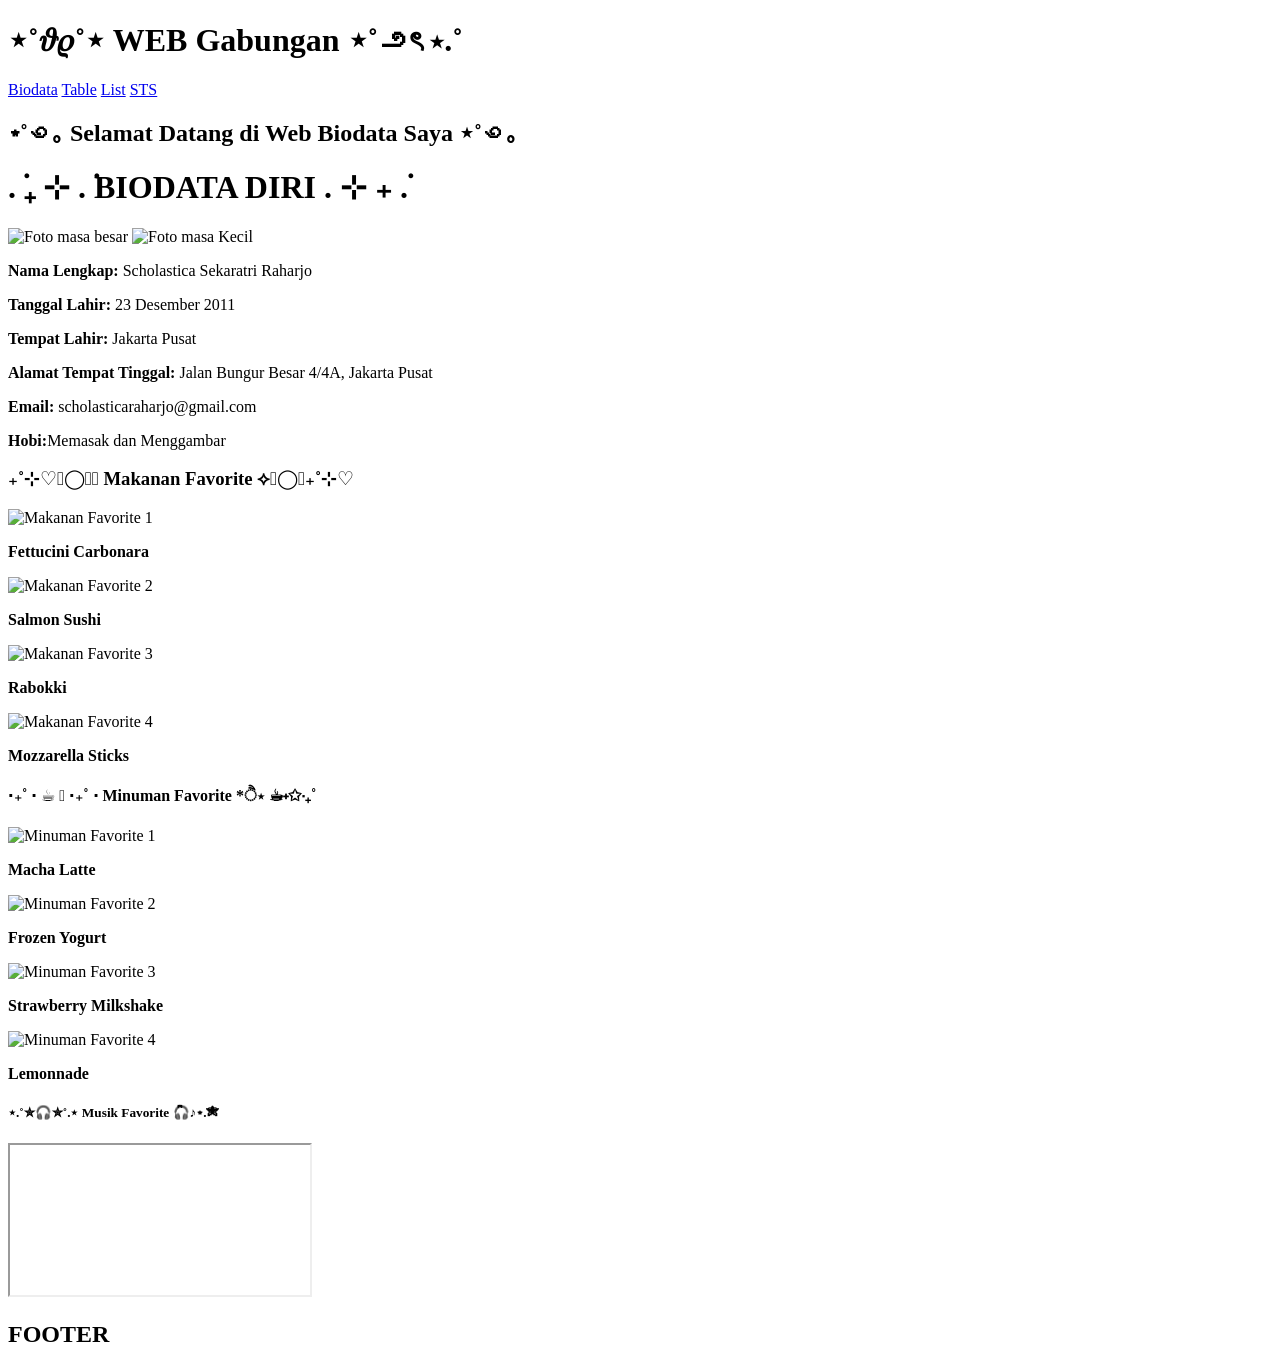
==== index.html @ e88687f6 "Add files via upload" ====
<!DOCTYPE html>
<html>
    <head>
        <title>Layout Website</title>
        <link rel="stylesheet" href="index.css">
    </head>
    <body>
        <!-- Membuat Header -->
         <div class="header">
            <h1>⋆˚𝜗𝜚˚⋆ WEB Gabungan ⋆˚౨ৎ ⋆.˚</h1>
         </div>
        <!-- Membuat Navigator menu -->
         <div class="topnav">
            <a href="index.html">Biodata</a>
            <a href="table merge.html">Table</a>
            <a href="list.html">List</a>
            <a href="../STS_Ola_91_31/STS_Ola_91_31.html">STS</a>
         </div>
        <!-- Membuat Content -->
        <h2><span>⋆˚꩜｡ Selamat Datang di Web Biodata Saya ⋆˚꩜｡</span></h2>
        <h1><span>. ݁₊ ⊹ . ݁BIODATA DIRI . ⊹ ₊ ݁.</span></h1>

        <div class="biodata">
            <div class="content">
                <div class="foto">
                    <img src="../Foto masa .jpg" alt="Foto masa besar" class="top">
                    <img src="../Foto masa kecil.jpeg" alt="Foto masa Kecil" class="bottom">
                </div>

                <div class="isi">
                    <p><b>Nama Lengkap:</b> Scholastica Sekaratri Raharjo</p> 
                    <p><b>Tanggal Lahir:</b> 23 Desember 2011</p>
                    <p><b>Tempat Lahir:</b> Jakarta Pusat</p>
                    <P><b>Alamat Tempat Tinggal:</b> Jalan Bungur Besar 4/4A, Jakarta Pusat</P>
                    <p><b>Email:</b> scholasticaraharjo@gmail.com</p>
                    <p><b>Hobi:</b>Memasak dan Menggambar</p>

                    </div>
                </div>
            </div>

                <h3><span>₊˚⊹♡𓌉◯𓇋⟡ <span class="favorite-text"><span class="letter">M</span><span class="letter">a</span><span class="letter">k</span><span class="letter">a</span><span class="letter">n</span><span class="letter">a</span><span class="letter">n</span><span class="letter">&nbsp;</span><span class="letter">F</span><span class="letter">a</span><span class="letter">v</span><span class="letter">o</span><span class="letter">r</span><span class="letter">i</span><span class="letter">t</span><span class="letter">e</span></span> ⟡𓌉◯𓇋₊˚⊹♡</span></h3>
            <div class=" Makanan">
                <div class="Pasta">
                    <img src="../Pasta.png" alt="Makanan Favorite 1" width="200" height="200">
                    <p><b>Fettucini Carbonara</b></p>
                </div>
                <div class="Salmon">
                    <img src="../Salmon.png" alt="Makanan Favorite 2" width="200" height="200">
                    <p><b>Salmon Sushi</b></p>
                </div>
                <div class="Rabokki">
                    <img src="../Rabokki.png" alt="Makanan Favorite 3" width="200" height="200">
                    <p> <b>Rabokki</b></p>
                </div>
                <div class="Mozzarella">
                    <img src="../Mozza.png" alt="Makanan Favorite 4" width="200" height="200">
                    <p> <b>Mozzarella Sticks</b> </p>
                </div>
            </div>

            <h4><span>‧₊˚ ⋅ ☕︎ 𓎩 ‧₊˚ ⋅ <span class="favorite-text"><span class="letter">M</span><span class="letter">i</span><span class="letter">n</span><span class="letter">u</span><span class="letter">m</span><span class="letter">a</span><span class="letter">n</span><span class="letter">&nbsp;</span><span class="letter">F</span><span class="letter">a</span><span class="letter">v</span><span class="letter">o</span><span class="letter">r</span><span class="letter">i</span><span class="letter">t</span><span class="letter">e</span></span> *ੈ⋆ ☕︎˖✩‧₊˚</span></h4>
            <div class=" Minuman">
                <div class="Macha">
                    <img src="../Macha.png" alt="Minuman Favorite 1" width="200" height="250">
                    <p> <b>Macha Latte </b></p>
                </div>
                <div class="Yogurt">
                    <img src="../frozen.png" alt="Minuman Favorite 2" width="200" height="250">
                    <p><b> Frozen Yogurt</b> </p>
                </div>
                <div class="Starwberry">
                    <img src="../berry.png" alt="Minuman Favorite 3" width="200" height="250">
                    <p> <b>Strawberry Milkshake </b></p>
                </div>
                <div class="Lemon">
                    <img src="../Lemon.png" alt="Minuman Favorite 4" width="200" height="250">
                    <p> <b>Lemonnade </b></p>
                </div>
            </div>
 
            <h5><span class="favorite-symbol">⋆.˚✮🎧✮˚.⋆  </span><span class="favorite-text"><span class="letter">M</span><span class="letter">u</span><span class="letter">s</span><span class="letter">i</span><span class="letter">k</span><span class="letter">&nbsp;</span><span class="letter">F</span><span class="letter">a</span><span class="letter">v</span><span class="letter">o</span><span class="letter">r</span><span class="letter">i</span><span class="letter">t</span><span class="letter">e</span></span><span class="favorite-symbol"> 🎧ྀི♪⋆.✮</span></h5>

            <div class="spotify-player">
                <iframe src="https://open.spotify.com/embed/playlist/2v03VICqHFvq2boO6eoweW?utm_source=generator&amp;theme=0" title="Playlist Spotify Musik Favorite" allow="autoplay; clipboard-write; encrypted-media; fullscreen; picture-in-picture" loading="lazy"></iframe>
            </div>





        </div>

        <!-- Membuat Footer -->
        <div class="footer">
            <h2>FOOTER</h2>
        </div>
    </body>
</html>
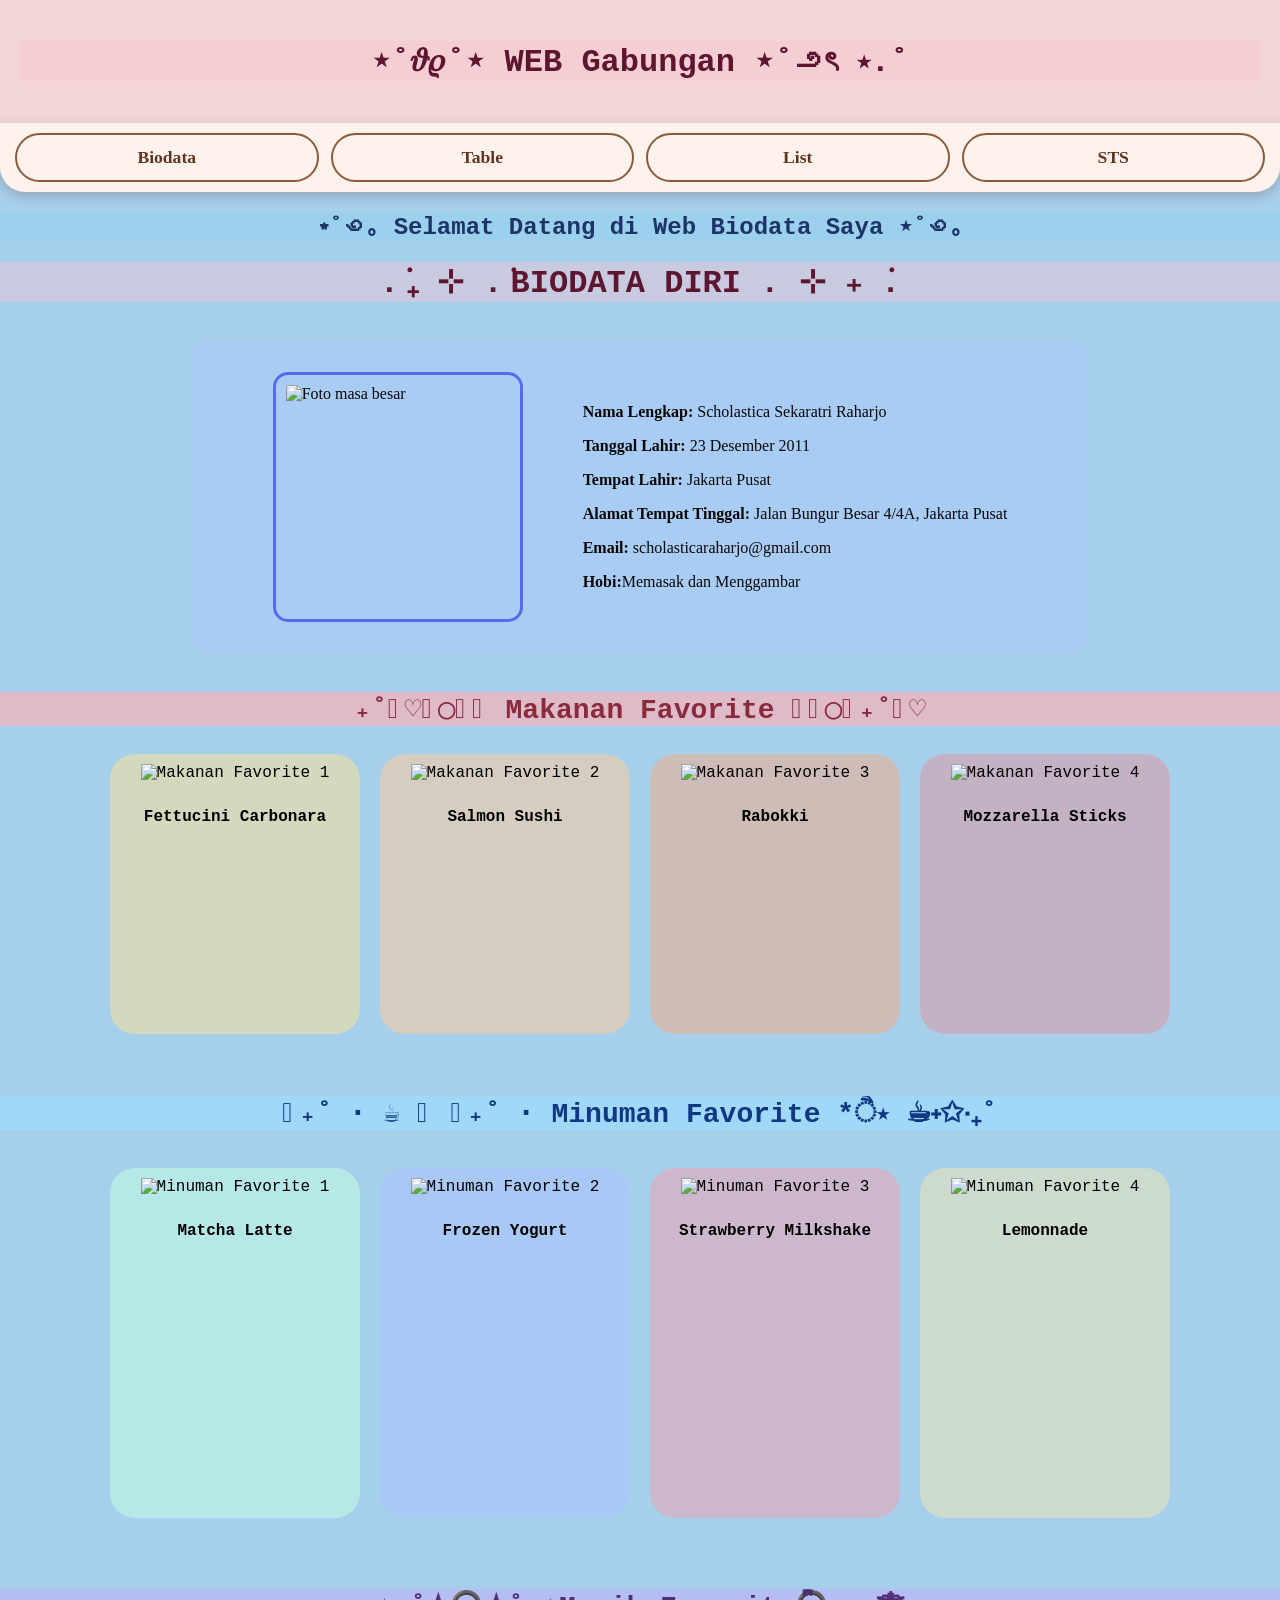
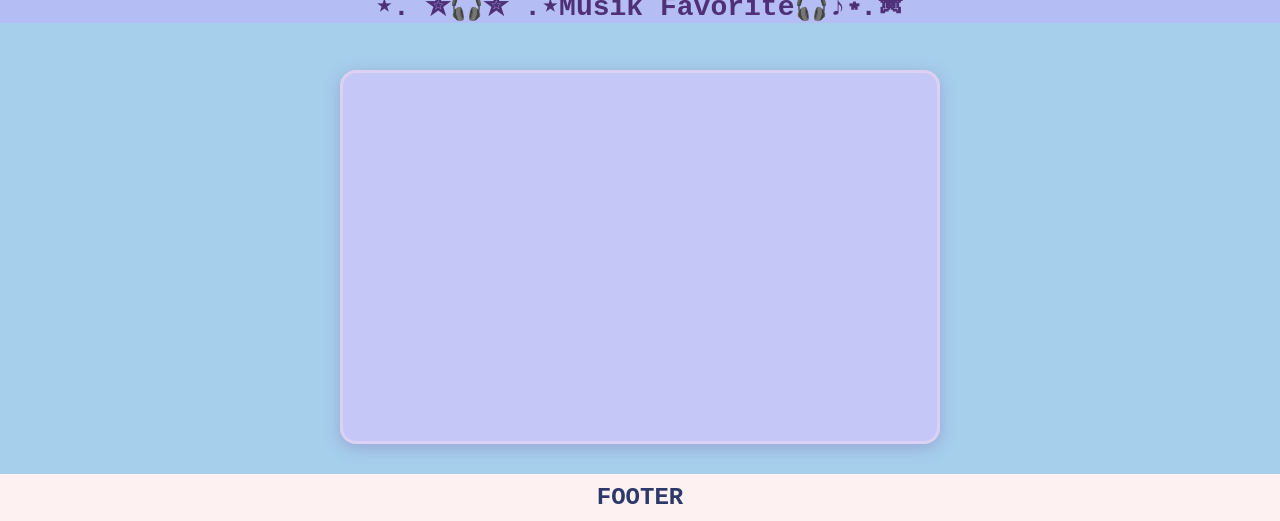
==== commit ffb83a53: "Add files via upload" ====
--- a/index.html
+++ b/index.html
@@ -63,7 +63,7 @@
             <div class=" Minuman">
                 <div class="Macha">
                     <img src="../Macha.png" alt="Minuman Favorite 1" width="200" height="250">
-                    <p> <b>Macha Latte </b></p>
+                    <p> <b>Matcha Latte </b></p>
                 </div>
                 <div class="Yogurt">
                     <img src="../frozen.png" alt="Minuman Favorite 2" width="200" height="250">
--- a/index.css
+++ b/index.css
@@ -0,0 +1,645 @@
+*{
+    box-sizing: border-box;
+}
+body{
+    margin: 0;
+}
+/* membuat style pada header */
+.header {
+    background-color: #f3d5d5;
+    padding: 20px;
+    text-align: center;
+}
+/* membuat style pada navigator/topnav */
+.topnav {
+    position: sticky;
+    top: 0;
+    z-index: 50;
+    display: flex;
+    justify-content: center;
+    align-items: center;
+    flex-wrap: wrap;
+    gap: 12px;
+    padding: 10px 15px;
+    background-color: #fdf2ec;
+    border-radius: 0 0 25px 25px;
+    box-shadow: 0 4px 12px rgba(91, 48, 29, 0.25);
+}
+/* membuat style pada link di navigator/topnav */
+.topnav a {
+    flex: 1 1 140px;
+    display: block;
+    min-width: 0;
+    border: 2px solid #8d5a3c;
+    color: #61351f;
+    text-align: center;
+    padding: 12px 22px;
+    border-radius: 25px;
+    text-decoration: none;
+    font-family: "Comic Sans MS", "Trebuchet MS", cursive;
+    font-size: 1.1rem;
+    font-weight: 700;
+    transition: transform 0.3s ease, background-color 0.3s ease, box-shadow 0.3s ease;
+}
+.topnav a:hover {
+    background-color: #fbbfbf;
+    color: #61351f;
+    transform: translateY(-4px) scale(1.05);
+    box-shadow: 0 0 8px white, 0 0 18px rgba(255, 255, 255, 0.9);
+}
+.column{
+    float: left;
+    padding: 10px;
+}
+/* membuat style pada column kanan-kiri */
+.column.side {
+    width: 25%;
+}
+/* membuat style pada column tengah */
+.column.middle {
+    width: 50%;
+}
+.row::after {
+    content: "";
+    display: table;
+    clear: both;
+}
+.footer {
+    background-color: #fdf1f1;
+    padding: 10px;
+    text-align: center;
+}
+.footer h2 {
+    margin: 0;
+    background-color: transparent;
+    animation: none;
+}
+
+/* membuat style pada biodata */
+body{
+    margin: 0;
+    position: relative;
+    background-color: #a6cfec;
+}
+
+body::before{
+    content: "";
+    position: fixed;
+    inset: 0;
+    z-index: -1;
+    background-image: url("../image.png");
+    background-size: 100% 100%;
+    background-position: center;
+    background-repeat: no-repeat;
+
+}
+
+body > *{
+    animation: pageOpen 1s ease-out both;
+}
+
+h2{
+    color: rgba(7, 24, 82, 0.849);
+    background-color: rgba(146, 210, 237, 0.539);
+    text-align: center;
+    font-family: 'Courier New', Courier, monospace;
+    overflow: hidden;
+}
+
+h1{
+    color: rgba(91, 17, 44, 0.982);
+    background-color: rgba(248, 196, 207, 0.425);
+    text-align: center;
+    font-family: 'Courier New', Courier, monospace;
+    overflow: hidden;
+}
+
+h1 span,
+h2 span{
+    display: inline-block;
+    animation: titleMove 5s ease-in-out infinite;
+}
+
+div.biodata{
+    margin: 30pt auto;
+    width: 70%;
+    position: relative;
+    overflow: hidden;
+    background-color: rgba(174, 201, 255, 0.468);
+    color: rgb(8, 8, 8);
+    padding: 30px;
+    border-radius: 12px;
+    display: flex;
+    justify-content: center;
+    align-items: center;
+}
+
+div.biodata::before{
+    content: "";
+    position: absolute;
+    top: 0;
+    left: -35%;
+    width: 28%;
+    height: 100%;
+    pointer-events: none;
+    background: rgba(254, 252, 252, 0.425);
+    transform: skewX(-20deg);
+    animation: biodataLightMove 3s ease-in-out infinite;
+}
+
+div.content {
+    display: flex;
+    align-items: center;
+    justify-content: center;
+    gap: 60px;
+}
+div.foto{
+    position: relative;
+    width: 250px;
+    height:250px;
+    overflow: hidden;
+    border-radius: 15px;
+    cursor: pointer;
+    display: flex;
+    align-items: center;
+    justify-content: center;
+    border: 3px solid rgba(14, 32, 232, 0.55);
+}
+div.foto img{
+    position: absolute;
+    width: 100%;
+    height: 100%;
+    object-fit: cover;
+    object-position: center;
+    transition: transfrom 0.5s ease, opacity 0.5s ease;
+}
+.foto img.top {
+    opacity: 1;
+    z-index: 2;
+}
+.foto:hover img.top{
+    opacity: 0;
+    transform: scale(1.1);
+}
+
+.foto img.bottom{
+    opacity: 0;
+    z-index: 1;
+}
+.foto:hover img.bottom{
+    opacity: 1;
+    transform: scale(1.1);
+}
+
+h3{
+    color: rgba(123, 17, 35, 0.849);
+    background-color: rgba(253, 176, 182, 0.648); 
+    text-align: center;
+    font-family: 'Courier New', Courier, monospace;
+    font-size: 28px;
+    overflow: hidden;
+}
+
+h3 > span,
+h4 > span{
+    display: inline-block;
+}
+
+.favorite-text .letter{
+    display: inline-block;
+    animation: titleBlink 1.8s ease-in-out infinite;
+}
+
+.favorite-symbol{
+    display: inline-block;
+    animation: none;
+}
+
+.favorite-text .letter:nth-child(2){
+    animation-delay: 0.1s;
+}
+
+.favorite-text .letter:nth-child(3){
+    animation-delay: 0.2s;
+}
+
+.favorite-text .letter:nth-child(4){
+    animation-delay: 0.3s;
+}
+
+.favorite-text .letter:nth-child(5){
+    animation-delay: 0.4s;
+}
+
+.favorite-text .letter:nth-child(6){
+    animation-delay: 0.5s;
+}
+
+.favorite-text .letter:nth-child(7){
+    animation-delay: 0.6s;
+}
+
+.favorite-text .letter:nth-child(8){
+    animation-delay: 0.7s;
+}
+
+.favorite-text .letter:nth-child(9){
+    animation-delay: 0.8s;
+}
+
+.favorite-text .letter:nth-child(10){
+    animation-delay: 0.9s;
+}
+
+.favorite-text .letter:nth-child(11){
+    animation-delay: 1s;
+}
+
+.favorite-text .letter:nth-child(12){
+    animation-delay: 1.1s;
+}
+
+.favorite-text .letter:nth-child(13){
+    animation-delay: 1.2s;
+}
+
+.favorite-text .letter:nth-child(14){
+    animation-delay: 1.3s;
+}
+
+.favorite-text .letter:nth-child(15){
+    animation-delay: 1.4s;
+}
+
+.favorite-text .letter:nth-child(16){
+    animation-delay: 1.5s;
+}
+div.Makanan { 
+    display: flex;
+    justify-content: center;
+    gap: 20px;
+    text-align: center;
+}
+
+img{
+    padding: 10px;
+}
+
+div.Pasta{
+width: 250px;
+height: 280px;
+border-radius: 25px;
+box-shadow: 0 4px 8 px 0 black;
+margin-bottom: 25px;
+background-color: rgba(252, 227, 145, 0.516);
+font-family: 'Courier New', Courier, monospace;
+}
+
+div.Pasta:hover{
+    overflow: hidden;
+    transition: 0.3s ease;
+    transform: scale(1.1);
+}
+
+div.Salmon{
+width: 250px;
+height: 280px;
+border-radius: 25px;
+box-shadow: 0 4px 8 px 0 black;
+margin-bottom: 25px;
+background-color: rgba(255, 205, 151, 0.53);
+font-family: 'Courier New', Courier, monospace;
+}
+
+div.Salmon:hover{
+    overflow: hidden;
+    transition: 0.3s ease;
+    transform: scale(1.1);
+}
+
+div.Rabokki{
+width: 250px; 
+height: 280px;
+border-radius: 25px;
+box-shadow: 0 4px 8 px 0 black;
+margin-bottom: 25px;
+background-color: rgba(253, 168, 119, 0.463);
+font-family: 'Courier New', Courier, monospace;
+}
+
+div.Rabokki:hover{
+    overflow: hidden;
+    transition: 0.3s ease;
+    transform: scale(1.1);
+}
+
+div.Mozzarella{
+width: 250px;
+height: 280px;
+border-radius: 25px;
+box-shadow: 0 4px 8 px 0 black;
+margin-bottom: 25px;
+background-color: rgba(245, 135, 135, 0.39);
+font-family: 'Courier New', Courier, monospace;
+}
+
+div.Mozzarella:hover{
+    overflow: hidden;
+    transition: 0.3s ease;
+    transform: scale(1.1);
+}
+
+div.Makanan > div{
+    animation: foodFloat 3s ease-in-out infinite;
+}
+
+div.Makanan > div:nth-child(2){
+    animation-delay: 0.35s;
+}
+
+div.Makanan > div:nth-child(3){
+    animation-delay: 0.7s;
+}
+
+div.Makanan > div:nth-child(4){
+    animation-delay: 1.05s;
+}
+
+div.Makanan > div:hover{
+    animation: foodFloatLarge 3s ease-in-out infinite;
+}
+
+h4{
+    color: rgba(15, 55, 130, 0.998);
+    background-color: rgba(154, 221, 255, 0.616);
+    text-align: center;
+    font-family: 'Courier New', Courier, monospace;
+    font-size: 28px;
+    overflow: hidden;
+
+}
+
+div.Minuman { 
+    display: flex;
+    justify-content: center;
+    gap: 20px;
+    text-align: center;
+    perspective: 1000px;
+}
+
+img{
+    padding: 10px;
+}
+
+div.Macha{
+width: 250px;
+height: 350px;
+border-radius: 25px;
+box-shadow: 0 4px 8 px 0 black;
+margin-bottom: 25px;
+background-color: rgba(195, 255, 225, 0.516);
+font-family: 'Courier New', Courier, monospace;
+}
+
+div.Macha:hover{
+    overflow: hidden;
+    transition: 0.3s ease;
+    transform: scale(1.1);
+}
+
+div.Yogurt{
+width: 250px;
+height: 350px;
+border-radius: 25px;
+box-shadow: 0 4px 8 px 0 black;
+margin-bottom: 25px;
+background-color: rgba(170, 196, 255, 0.47);
+font-family: 'Courier New', Courier, monospace;
+}
+
+div.Yogurt:hover{
+    overflow: hidden;
+    transition: 0.3s ease;
+    transform: scale(1.1);
+}
+
+div.Starwberry{
+width: 250px;
+height: 350px;
+border-radius: 25px;
+box-shadow: 0 4px 8 px 0 black;
+margin-bottom: 25px;
+background-color: rgba(255, 154, 167, 0.438);
+font-family: 'Courier New', Courier, monospace;
+}
+
+div.Starwberry:hover{
+    overflow: hidden;
+    transition: 0.3s ease;
+    transform: scale(1.1);
+}
+
+div.Lemon{
+width: 250px;
+height: 350px;
+border-radius: 25px;
+box-shadow: 0 4px 8 px 0 black;
+margin-bottom: 25px;
+background-color: rgba(255, 233, 169, 0.445);
+font-family: 'Courier New', Courier, monospace;
+}
+
+div.Lemon:hover{
+    overflow: hidden;
+    transition: 0.3s ease;
+    transform: scale(1.1);
+}
+
+div.Minuman > div{
+    cursor: pointer;
+    transform-style: preserve-3d;
+    backface-visibility: visible;
+    transition: none;
+    animation: drinkFloat 3s ease-in-out infinite;
+}
+
+div.Minuman > div:nth-child(2){
+    animation-delay: 0.35s;
+}
+
+div.Minuman > div:nth-child(3){
+    animation-delay: 0.7s;
+}
+
+div.Minuman > div:nth-child(4){
+    animation-delay: 1.05s;
+}
+
+div.Minuman > div:hover{
+    animation: drinkCardFlip 2.5s linear infinite;
+}
+
+h5{
+    color: rgba(76, 44, 116, 0.982);
+    background-color: rgba(203, 169, 255, 0.422);
+    text-align: center;
+    font-family: 'Courier New', Courier, monospace;
+    font-size: 28px;
+    overflow: hidden;
+}
+
+h5 > span{
+    display: inline-block;
+}
+
+
+@keyframes titleMove{
+    0%, 100%{
+        transform: translateX(-12px);
+    }
+    50%{
+        transform: translateX(12px);
+    }
+}
+@keyframes drinkFloat{
+    0%, 100%{
+        transform: translateY(0);
+    }
+    50%{
+        transform: translateY(-10px);
+    }
+}
+
+@keyframes foodFloat{
+    0%, 100%{
+        transform: translateY(0);
+    }
+    50%{
+        transform: translateY(-10px);
+    }
+}
+
+@keyframes foodFloatLarge{
+    0%, 100%{
+        transform: translateY(0) scale(1.1);
+    }
+    50%{
+        transform: translateY(-10px) scale(1.1);
+    }
+}
+
+@keyframes drinkCardFlip{
+    from{
+        transform: rotateY(0deg);
+    }
+    to{
+        transform: rotateY(360deg);
+    }
+}
+
+@keyframes biodataLightMove{
+    0%, 15%{
+        left: -35%;
+    }
+    85%, 100%{
+        left: 110%;
+    }
+}
+
+@keyframes titleBlink{
+    0%, 100%{
+        opacity: 1;
+        text-shadow: 0 0 0 transparent;
+    }
+    50%{
+        opacity: 0.35;
+        text-shadow: 0 0 12px currentColor;
+    }
+}
+
+.spotify-player{
+    width: min(100%, 600px);
+    margin: 0 auto 30px;
+    padding: 8px;
+    border: 3px solid rgba(224, 208, 243, 0.85);
+    border-radius: 16px;
+    background-color: rgba(224, 195, 255, 0.541);
+    overflow: hidden;
+    box-shadow: 0 4px 16px rgba(126, 88, 166, 0.35);
+    animation: spotifyFloat 4s ease-in-out infinite;
+}
+
+.spotify-player iframe{
+    display: block;
+    width: 100%;
+    height: 352px;
+    border: 0;
+}
+
+@keyframes spotifyFloat{
+    0%, 100%{
+        transform: translateY(0);
+    }
+    50%{
+        transform: translateY(-6px);
+    }
+}
+
+@keyframes pageOpen{
+    from{
+        opacity: 0;
+        transform: translateY(18px);
+    }
+    to{
+        opacity: 1;
+        transform: translateY(0);
+    }
+}
+
+/* list style */
+ol{
+    border: 1px solid black;
+    background-color: #f8b1b158;
+    margin: 10px;
+    list-style-position: inside;
+    padding: 15px 30px;
+
+}
+
+ol li {
+    border: 1px solid black;
+    padding: 5px;
+    background-color: #f3cccc77;
+    text-align: justify;
+    margin: 5px 0;
+}
+
+ul{
+    border: 1px solid black;
+    background-color: #f8b1b158;
+    margin: 10px;
+    list-style-position: inside;
+    padding: 15px 30px;
+}
+
+ul li{
+    border: 1px solid black;
+    padding: 5px;
+    background-color: #f3cccc77;
+    text-align: justify;
+    margin: 5px 0;
+}
+
+.list-page ol li,
+.list-page ul li {
+    font-family: "Segoe Print", "Comic Sans MS", cursive;
+    transition: background-color 0.2s ease, color 0.2s ease;
+}
+
+.list-page ol li:hover,
+.list-page ul li:hover {
+    background-color: #f58b9bd1;
+    color: #5b1730;
+}
+
+li.a{background-color: #f3cccc77;}
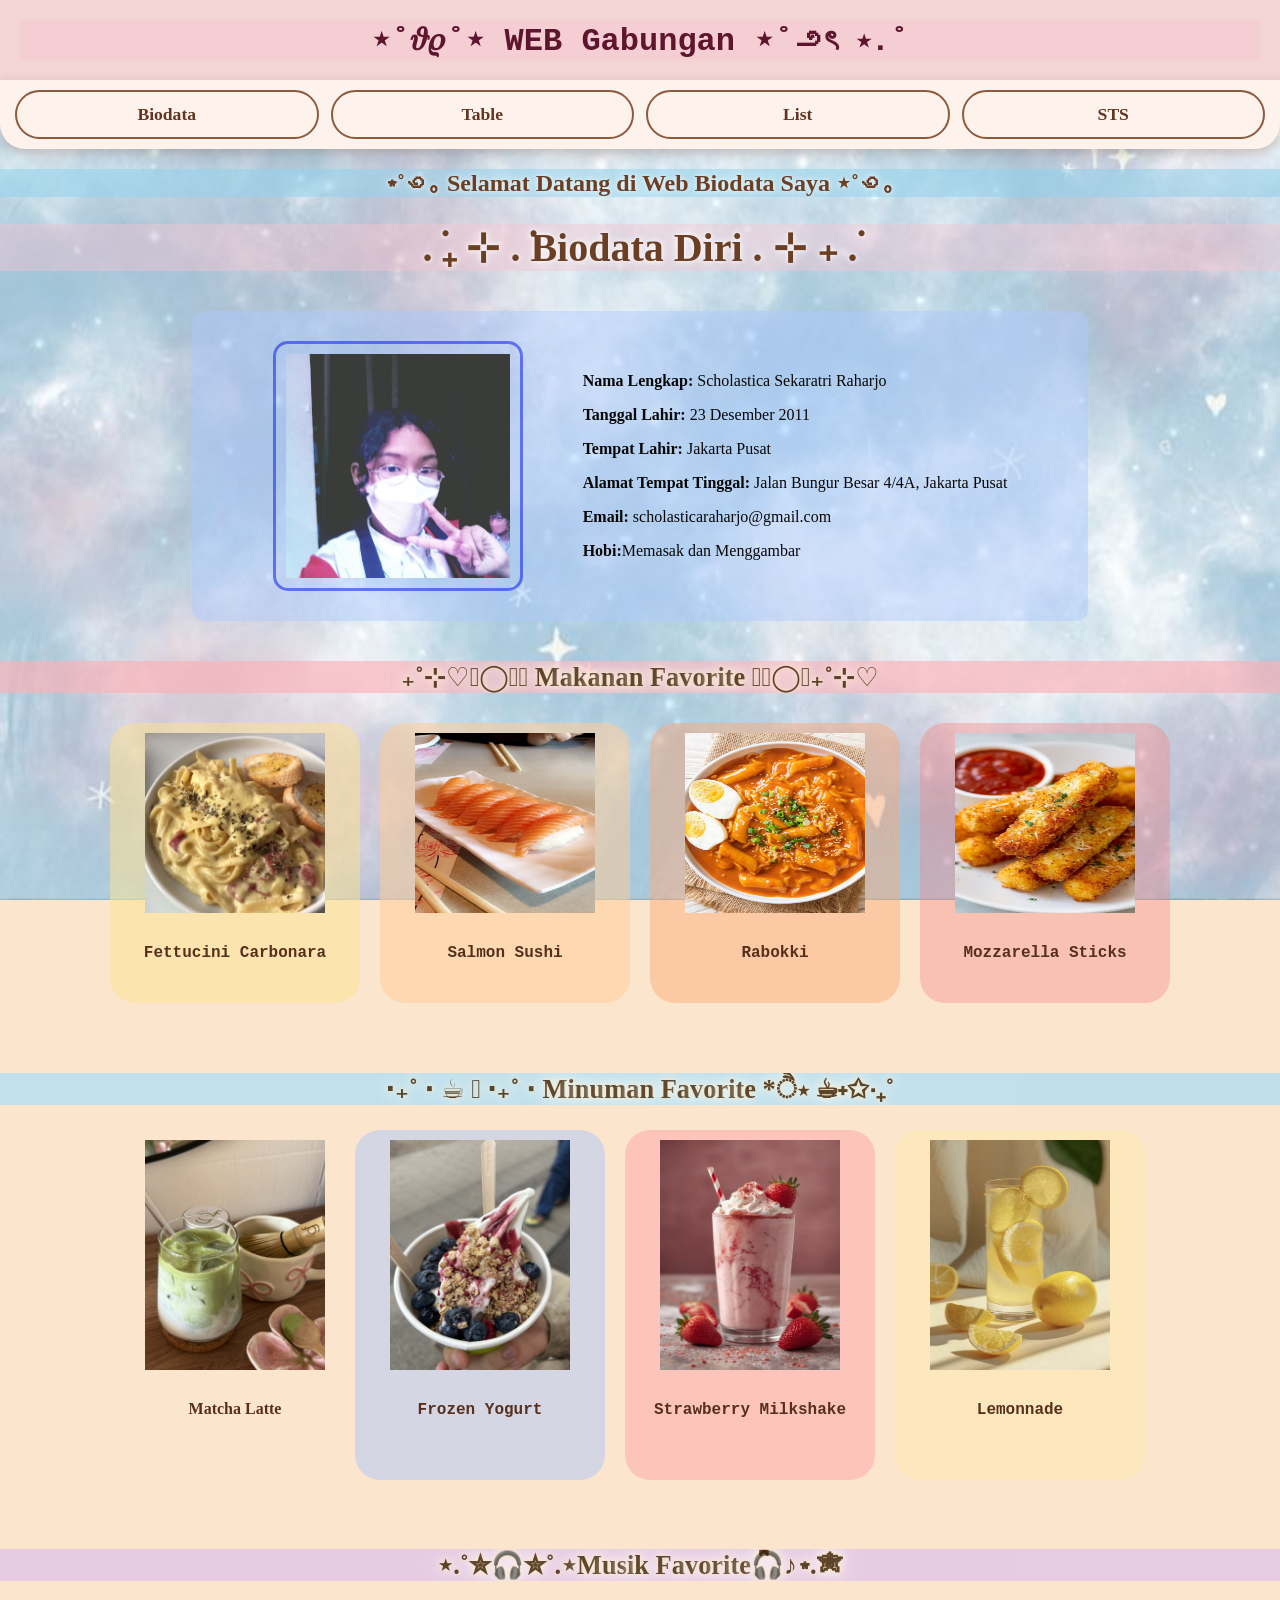
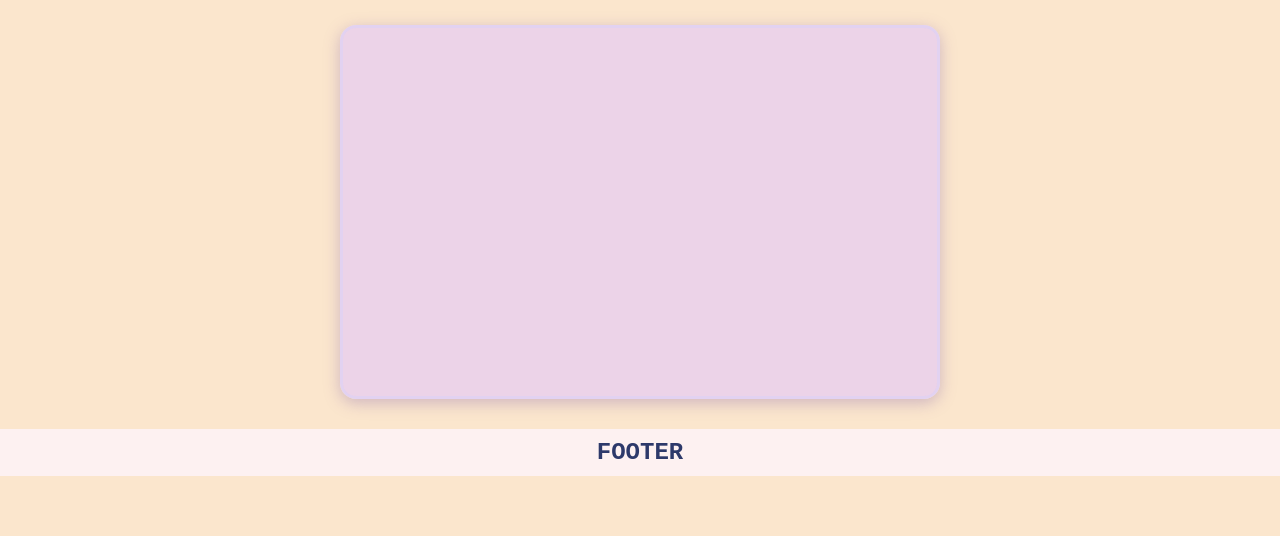
==== commit 510541ac: "Add files via upload" ====
--- a/index.html
+++ b/index.html
@@ -14,17 +14,17 @@
             <a href="index.html">Biodata</a>
             <a href="table merge.html">Table</a>
             <a href="list.html">List</a>
-            <a href="../STS_Ola_91_31/STS_Ola_91_31.html">STS</a>
+            <a href="STS_Ola_91_31/STS_Ola_91_31.html">STS</a>
          </div>
         <!-- Membuat Content -->
         <h2><span>⋆˚꩜｡ Selamat Datang di Web Biodata Saya ⋆˚꩜｡</span></h2>
-        <h1><span>. ݁₊ ⊹ . ݁BIODATA DIRI . ⊹ ₊ ݁.</span></h1>
+        <h1><span>. ݁₊ ⊹ . ݁Biodata Diri . ⊹ ₊ ݁.</span></h1>
 
         <div class="biodata">
             <div class="content">
                 <div class="foto">
-                    <img src="../Foto masa .jpg" alt="Foto masa besar" class="top">
-                    <img src="../Foto masa kecil.jpeg" alt="Foto masa Kecil" class="bottom">
+                    <img src="Foto masa .jpg" alt="Foto masa besar" class="top">
+                    <img src="Foto masa kecil.jpeg" alt="Foto masa Kecil" class="bottom">
                 </div>
 
                 <div class="isi">
@@ -42,19 +42,19 @@
                 <h3><span>₊˚⊹♡𓌉◯𓇋⟡ <span class="favorite-text"><span class="letter">M</span><span class="letter">a</span><span class="letter">k</span><span class="letter">a</span><span class="letter">n</span><span class="letter">a</span><span class="letter">n</span><span class="letter">&nbsp;</span><span class="letter">F</span><span class="letter">a</span><span class="letter">v</span><span class="letter">o</span><span class="letter">r</span><span class="letter">i</span><span class="letter">t</span><span class="letter">e</span></span> ⟡𓌉◯𓇋₊˚⊹♡</span></h3>
             <div class=" Makanan">
                 <div class="Pasta">
-                    <img src="../Pasta.png" alt="Makanan Favorite 1" width="200" height="200">
+                    <img src="Pasta.png" alt="Makanan Favorite 1" width="200" height="200">
                     <p><b>Fettucini Carbonara</b></p>
                 </div>
                 <div class="Salmon">
-                    <img src="../Salmon.png" alt="Makanan Favorite 2" width="200" height="200">
+                    <img src=" Salmon.png" alt="Makanan Favorite 2" width="200" height="200">
                     <p><b>Salmon Sushi</b></p>
                 </div>
                 <div class="Rabokki">
-                    <img src="../Rabokki.png" alt="Makanan Favorite 3" width="200" height="200">
+                    <img src="Rabokki.png" alt="Makanan Favorite 3" width="200" height="200">
                     <p> <b>Rabokki</b></p>
                 </div>
                 <div class="Mozzarella">
-                    <img src="../Mozza.png" alt="Makanan Favorite 4" width="200" height="200">
+                    <img src="Mozza.png" alt="Makanan Favorite 4" width="200" height="200">
                     <p> <b>Mozzarella Sticks</b> </p>
                 </div>
             </div>
@@ -62,19 +62,19 @@
             <h4><span>‧₊˚ ⋅ ☕︎ 𓎩 ‧₊˚ ⋅ <span class="favorite-text"><span class="letter">M</span><span class="letter">i</span><span class="letter">n</span><span class="letter">u</span><span class="letter">m</span><span class="letter">a</span><span class="letter">n</span><span class="letter">&nbsp;</span><span class="letter">F</span><span class="letter">a</span><span class="letter">v</span><span class="letter">o</span><span class="letter">r</span><span class="letter">i</span><span class="letter">t</span><span class="letter">e</span></span> *ੈ⋆ ☕︎˖✩‧₊˚</span></h4>
             <div class=" Minuman">
                 <div class="Macha">
-                    <img src="../Macha.png" alt="Minuman Favorite 1" width="200" height="250">
+                    <img src="Macha.png" alt="Minuman Favorite 1" width="200" height="250">
                     <p> <b>Matcha Latte </b></p>
                 </div>
                 <div class="Yogurt">
-                    <img src="../frozen.png" alt="Minuman Favorite 2" width="200" height="250">
+                    <img src="frozen.png" alt="Minuman Favorite 2" width="200" height="250">
                     <p><b> Frozen Yogurt</b> </p>
                 </div>
                 <div class="Starwberry">
-                    <img src="../berry.png" alt="Minuman Favorite 3" width="200" height="250">
+                    <img src="berry.png" alt="Minuman Favorite 3" width="200" height="250">
                     <p> <b>Strawberry Milkshake </b></p>
                 </div>
                 <div class="Lemon">
-                    <img src="../Lemon.png" alt="Minuman Favorite 4" width="200" height="250">
+                    <img src="Lemon.png" alt="Minuman Favorite 4" width="200" height="250">
                     <p> <b>Lemonnade </b></p>
                 </div>
             </div>
--- a/index.css
+++ b/index.css
@@ -87,7 +87,7 @@
     position: fixed;
     inset: 0;
     z-index: -1;
-    background-image: url("../image.png");
+    background-image: url(image.png);
     background-size: 100% 100%;
     background-position: center;
     background-repeat: no-repeat;
@@ -391,7 +391,7 @@
     padding: 10px;
 }
 
-div.Macha{
+div.Matcha{
 width: 250px;
 height: 350px;
 border-radius: 25px;
@@ -401,7 +401,7 @@
 font-family: 'Courier New', Courier, monospace;
 }
 
-div.Macha:hover{
+div.Matcha:hover{
     overflow: hidden;
     transition: 0.3s ease;
     transform: scale(1.1);
@@ -642,4 +642,1969 @@
     color: #5b1730;
 }
 
-li.a{background-color: #f3cccc77;}+li.a{background-color: #f3cccc77;}
+
+/* STS */
+* {
+    box-sizing: border-box;
+}
+
+html {
+    scroll-behavior: smooth;
+}
+
+body {
+    margin: 0;
+    padding: 0 0 60px;
+
+    min-height: 100vh;
+
+    background-color: #fbe0c0ca;
+
+    background-image:
+        linear-gradient(
+            rgba(253, 185, 90, 0.295),
+            rgba(240, 224, 185, 0.128)
+        ),
+        url("raja.png");
+
+    background-size: cover;
+    background-position: center;
+    background-attachment: fixed;
+    background-repeat: no-repeat;
+
+    color: #57301d;
+
+    overflow-x: hidden;
+
+    font-family:
+        "Comic Sans MS",
+        "Trebuchet MS",
+        cursive;
+}
+
+.header {
+    background-color: #f3d5d5;
+    padding: 20px;
+    text-align: center;
+}
+
+.header h1 {
+    margin: 0;
+    color: rgba(91, 17, 44, 0.982);
+    font-family: "Courier New", Courier, monospace;
+    font-size: 2em;
+    text-shadow: none;
+}
+
+.topnav {
+    position: sticky;
+    top: 0;
+    z-index: 50;
+    display: flex;
+    justify-content: center;
+    align-items: center;
+    flex-wrap: wrap;
+    gap: 12px;
+    padding: 10px 15px;
+    background-color: #fdf2ec;
+    border-radius: 0 0 25px 25px;
+    box-shadow: 0 4px 12px rgba(91, 48, 29, 0.25);
+}
+
+.topnav a {
+    flex: 1 1 140px;
+    display: block;
+    min-width: 0;
+    padding: 12px 22px;
+    border: 2px solid #8d5a3c;
+    border-radius: 25px;
+    color: #61351f;
+    text-align: center;
+    text-decoration: none;
+    font-family: "Comic Sans MS", "Trebuchet MS", cursive;
+    font-size: 1.1rem;
+    font-weight: 700;
+    transition: transform 0.3s ease, background-color 0.3s ease, box-shadow 0.3s ease;
+}
+
+.topnav a:hover {
+    background-color: #fbbfbf;
+    color: #61351f;
+    transform: translateY(-4px) scale(1.05);
+    box-shadow: 0 0 8px white, 0 0 18px rgba(255, 255, 255, 0.9);
+}
+
+h1 {
+    font-family: "Brush Script MT", "Segoe Script", cursive;
+    font-size: 6rem;
+    text-align: center;
+
+    color: #6b3f24;
+
+    text-shadow:
+        0 0 5px white,
+        0 0 12px rgba(255,255,255,0.8);
+
+    transition: color 0.4s ease, text-shadow 0.4s ease;
+}
+
+h1:hover {
+    color: #efc994;
+
+    text-shadow:
+        0 0 5px white,
+        0 0 12px white,
+        0 0 25px rgba(107,63,36,0.8);
+}
+
+h1 > span {
+    display: inline-block;
+}
+
+.typing-letter {
+    display: inline-block;
+    animation: letterAppear 0.2s ease both;
+}
+
+.page h3 b {
+    display: inline-block;
+}
+
+@keyframes letterAppear {
+    from {
+        opacity: 0;
+        transform: translateY(5px);
+    }
+
+    to {
+        opacity: 1;
+        transform: translateY(0);
+    }
+}
+
+h2 {
+    position: relative;
+
+    display: block;
+    width: 100%;
+    text-align: center;
+
+    font-family: "Segoe Script", "Brush Script MT", cursive;
+    color: #6b3f24;
+
+    text-shadow:
+        0 0 5px rgba(255,255,255,0.8),
+        0 0 12px rgba(255,255,255,0.5);
+
+    animation: authorFloat 3s ease-in-out infinite;
+
+    transition:
+        color 0.4s ease,
+        text-shadow 0.4s ease,
+        transform 0.4s ease;
+}
+
+@keyframes authorFloat {
+    0% {
+        transform: translateY(0);
+    }
+
+    50% {
+        transform: translateY(-5px);
+    }
+
+    100% {
+        transform: translateY(0);
+    }
+}
+
+h2:hover {
+    color: #f8cdae;
+
+    text-shadow:
+        0 0 5px white,
+        0 0 12px white,
+        0 0 22px rgba(107,63,36,0.8);
+
+    transform: scale(1.08);
+}
+
+.footer {
+    padding: 10px;
+    background-color: #fdf1f1;
+    text-align: center;
+}
+
+.footer h2,
+.footer h2:hover {
+    width: 100%;
+    margin: 0;
+    color: rgba(7, 24, 82, 0.849);
+    background-color: transparent;
+    text-align: center;
+    font-family: "Courier New", Courier, monospace;
+    text-shadow: none;
+    overflow: hidden;
+    animation: none;
+    transition: none;
+    transform: none;
+}
+
+.main-nav {
+
+    position: sticky;
+
+    top: 0;
+
+    z-index: 50;
+
+    width: 100%;
+
+    display: flex;
+
+    justify-content: center;
+
+    align-items: center;
+
+    flex-wrap: wrap;
+
+    gap: 12px;
+
+    padding: 10px 15px;
+
+    background:
+        rgba(255, 245, 211, 0.94);
+
+    border-radius:
+        0 0 25px 25px;
+
+    box-shadow:
+        0 4px 12px rgba(91, 48, 29, 0.25);
+}
+
+.main-nav button {
+
+    padding: 10px 22px;
+
+    border: 2px solid #8d5a3c;
+
+    border-radius: 25px;
+
+    background:
+        rgba(255,255,255,0.75);
+
+    color: #61351f;
+
+    font-family:
+        "Comic Sans MS",
+        cursive;
+
+    font-size: 1rem;
+
+    cursor: pointer;
+
+    transition:
+        transform 0.3s ease,
+        background 0.3s ease,
+        box-shadow 0.3s ease;
+}
+
+.main-nav button:hover {
+
+    transform:
+        translateY(-4px)
+        scale(1.05);
+
+    background:
+        #fff4c7;
+
+    box-shadow:
+        0 0 8px white,
+        0 0 18px rgba(255,255,255,0.9);
+}
+
+
+
+.emoji-rain {
+
+    position: fixed;
+
+    inset: 0;
+
+    pointer-events: none;
+
+    overflow: hidden;
+
+    z-index: 3;
+}
+
+.emoji-rain span {
+
+    position: absolute;
+
+    top: -50px;
+
+    font-size: 25px;
+
+    animation:
+        fallingStars 8s linear infinite;
+
+    opacity: 0.75;
+}
+
+.emoji-rain span:nth-child(1) {
+    left: 5%;
+    animation-delay: 0s;
+}
+
+.emoji-rain span:nth-child(2) {
+    left: 12%;
+    animation-delay: 2s;
+}
+
+.emoji-rain span:nth-child(3) {
+    left: 20%;
+    animation-delay: 4s;
+}
+
+.emoji-rain span:nth-child(4) {
+    left: 28%;
+    animation-delay: 1s;
+}
+
+.emoji-rain span:nth-child(5) {
+    left: 36%;
+    animation-delay: 5s;
+}
+
+.emoji-rain span:nth-child(6) {
+    left: 44%;
+    animation-delay: 3s;
+}
+
+.emoji-rain span:nth-child(7) {
+    left: 52%;
+    animation-delay: 6s;
+}
+
+.emoji-rain span:nth-child(8) {
+    left: 60%;
+    animation-delay: 1.5s;
+}
+
+.emoji-rain span:nth-child(9) {
+    left: 68%;
+    animation-delay: 4.5s;
+}
+
+.emoji-rain span:nth-child(10) {
+    left: 76%;
+    animation-delay: 2.5s;
+}
+
+.emoji-rain span:nth-child(11) {
+    left: 84%;
+    animation-delay: 5.5s;
+}
+
+.emoji-rain span:nth-child(12) {
+    left: 92%;
+    animation-delay: 3.5s;
+}
+
+.emoji-rain span:nth-child(13) {
+    left: 8%;
+    animation-delay: 6.5s;
+}
+
+.emoji-rain span:nth-child(14) {
+    left: 25%;
+    animation-delay: 7s;
+}
+
+.emoji-rain span:nth-child(15) {
+    left: 40%;
+    animation-delay: 0.8s;
+}
+
+.emoji-rain span:nth-child(16) {
+    left: 55%;
+    animation-delay: 4.8s;
+}
+
+.emoji-rain span:nth-child(17) {
+    left: 70%;
+    animation-delay: 2.8s;
+}
+
+.emoji-rain span:nth-child(18) {
+    left: 88%;
+    animation-delay: 6.8s;
+}
+
+.emoji-rain span:nth-child(19) {
+    left: 15%;
+    animation-delay: 3.8s;
+}
+
+.emoji-rain span:nth-child(20) {
+    left: 33%;
+    animation-delay: 1.8s;
+}
+
+.emoji-rain span:nth-child(21) {
+    left: 48%;
+    animation-delay: 5.8s;
+}
+
+.emoji-rain span:nth-child(22) {
+    left: 63%;
+    animation-delay: 7.5s;
+}
+
+.emoji-rain span:nth-child(23) {
+    left: 78%;
+    animation-delay: 4.2s;
+}
+
+.emoji-rain span:nth-child(24) {
+    left: 96%;
+    animation-delay: 2.2s;
+}
+
+@keyframes fallingStars {
+
+    0% {
+        transform:
+            translateY(-50px)
+            rotate(0deg);
+    }
+
+    100% {
+        transform:
+            translateY(110vh)
+            rotate(360deg);
+    }
+}
+
+
+
+.page {
+
+    display: none;
+
+    width: min(1200px, 94%);
+
+    margin: 30px auto;
+
+    padding: 25px 0 50px;
+
+    position: relative;
+
+    z-index: 5;
+}
+
+.page.active {
+
+    display: block;
+
+    animation:
+        pageAppear 0.7s ease;
+}
+
+@keyframes pageAppear {
+
+    from {
+        opacity: 0;
+        transform:
+            translateY(25px);
+    }
+
+    to {
+        opacity: 1;
+        transform:
+            translateY(0);
+    }
+}
+
+
+
+h3,
+h4,
+h5,
+h6,
+h8 {
+
+    font-family:
+        "Segoe Script",
+        "Brush Script MT",
+        cursive;
+
+    color: #3c2208d3;
+
+    text-align: center;
+
+    text-shadow:
+        0 0 5px #fce5b3,
+        0 0 12px #ffffff,
+        0 0 22px rgba(255,255,255,0.9);
+
+    position: relative;
+
+    z-index: 6;
+}
+
+h3 {
+    font-size: 3.3rem;
+    margin: 15px auto 30px;
+}
+
+h4 {
+    font-size: 4rem;
+    margin: 45px auto 25px;
+}
+
+h5 {
+    font-size: 1.65rem;
+}
+
+
+
+.intro {
+
+    width: min(900px, 90%);
+
+    margin: 20px auto 30px;
+
+    padding: 20px 28px;
+
+    background:
+        linear-gradient(
+            135deg,
+            rgba(255,220,178,0.92),
+            rgba(255,244,205,0.88),
+            rgba(255,198,160,0.85)
+        );
+
+    border:
+        3px solid #6b321b;
+
+    border-radius: 20px;
+
+    box-shadow:
+        0 0 7px white,
+        0 0 17px rgba(255,255,255,0.9);
+
+    font-size: 1.2rem;
+
+    line-height: 1.7;
+
+    text-align: center;
+}
+
+
+
+.map-container {
+
+    display: flex;
+
+    justify-content: center;
+
+    align-items: center;
+
+    margin: 30px auto;
+
+    margin-top: 0px;
+    
+    margin-bottom: 0px;
+
+    margin-top: 10px;
+
+    margin-bottom: 10px;
+
+}
+
+.map-container img {
+
+    width: min(550px, 80%);
+
+    height: auto;
+
+    padding: 10px;
+
+    filter:
+        drop-shadow(0 0 6px white)
+        drop-shadow(0 0 15px rgba(255,255,255,0.8));
+
+    animation:
+        mapFloat 4s ease-in-out infinite;
+
+    transition:
+        transform 0.4s ease;
+}
+
+.map-container img:hover {
+
+    transform: scale(1.35);
+}
+
+.location-map-box {
+    display: flex;
+    justify-content: center;
+    align-items: center;
+    width: min(900px, 94%);
+    min-height: 420px;
+    margin: 25px auto;
+    padding: 25px;
+    box-sizing: border-box;
+    background: rgba(255,238,194,0.55);
+    border: 3px solid #6b321b;
+    border-radius: 22px;
+    box-shadow: 0 0 7px white, 0 0 18px rgba(255,255,255,0.9);
+}
+
+.location-map-box iframe {
+    display: block;
+    width: 100%;
+    height: 420px;
+    border: 0;
+    border-radius: 14px;
+}
+
+.location-info-box {
+    width: min(900px, calc(100% - 48px));
+    box-sizing: border-box;
+    margin: 25px auto;
+    padding: 25px 35px;
+    background: linear-gradient(135deg, rgba(255,220,178,0.92), rgba(255,244,205,0.88), rgba(255,198,160,0.85));
+    border: 3px solid #6b321b;
+    border-radius: 22px;
+    box-shadow: 0 0 7px white, 0 0 17px rgba(255,255,255,0.95);
+    color: #57301d;
+    font-family: "Comic Sans MS", "Trebuchet MS", cursive;
+    font-size: 1.25rem;
+    line-height: 1.8;
+    text-align: justify;
+}
+
+@media (max-width: 600px) {
+    .location-map-box {
+        min-height: 260px;
+        padding: 15px;
+    }
+
+    .location-map-box iframe {
+        height: 300px;
+    }
+
+    .location-info-box {
+        width: 92%;
+        padding: 18px 20px;
+        font-size: 1rem;
+        line-height: 1.6;
+    }
+}
+
+@keyframes mapFloat {
+
+    0%,
+    100% {
+        transform: translateY(0);
+    }
+
+    50% {
+        transform: translateY(-10px);
+    }
+}
+
+
+
+.info-row {
+
+    display: grid;
+
+    grid-template-columns:
+        repeat(3, 1fr);
+
+    gap: 25px;
+
+    width: min(1050px, 95%);
+
+    margin: 35px auto;
+}
+
+.info-item {
+
+    text-align: center;
+}
+
+.info-title {
+
+    padding: 17px 15px;
+
+    border:
+        3px solid #6b321b;
+
+    border-radius: 18px;
+
+    background:
+        linear-gradient(
+            135deg,
+            #ffd8b0,
+            #fff0bf,
+            #ffc59d
+        );
+
+    color: #60311d;
+
+    font-size: 1.30rem;
+
+    font-weight: bold;
+
+    cursor: pointer;
+
+    box-shadow:
+        0 0 7px white,
+        0 0 17px rgba(255,255,255,0.95);
+
+    transition:
+        transform 0.3s ease,
+        box-shadow 0.3s ease;
+}
+
+.info-title:hover {
+
+    transform:
+        translateY(-6px)
+        scale(1.04);
+
+    box-shadow:
+        0 0 10px white,
+        0 0 25px white;
+}
+
+.info-description {
+
+    max-height: 0;
+
+    overflow: hidden;
+
+    margin-top: 10px;
+
+    padding: 0 18px;
+
+    opacity: 0;
+
+    background:
+        linear-gradient(
+            135deg,
+            rgba(255,227,190,0.95),
+            rgba(255,244,207,0.95)
+        );
+
+    border:
+        2px solid transparent;
+
+    border-radius: 16px;
+
+    line-height: 1.6;
+
+    transition:
+        max-height 0.5s ease,
+        padding 0.5s ease,
+        opacity 0.4s ease,
+        border 0.3s ease;
+}
+
+.info-description.show {
+
+    max-height: 250px;
+
+    padding: 17px 18px;
+
+    opacity: 1;
+
+    border:
+        2px solid #6b321b;
+
+    box-shadow:
+        0 0 7px white,
+        0 0 15px rgba(255,255,255,0.9);
+}
+
+
+
+.photo-carousel {
+
+    width: 100%;
+
+    overflow: hidden;
+
+    margin: 20px auto;
+}
+
+.photo-track {
+
+    display: flex;
+
+    gap: 25px;
+
+    width: max-content;
+
+    animation:
+        photoMove 25s linear infinite;
+}
+
+.photo-card {
+
+    width: 250px;
+
+    height: 280px;
+
+    flex-shrink: 0;
+
+    display: flex;
+
+    align-items: center;
+
+    justify-content: center;
+
+    padding: 10px;
+
+    background:
+        rgba(255,238,194,0.55);
+
+    border:
+        3px solid #6b321b;
+
+    border-radius: 22px;
+
+    box-shadow:
+        0 0 7px white,
+        0 0 18px rgba(255,255,255,0.9);
+
+    overflow: hidden;
+
+    transition:
+        transform 0.4s ease;
+}
+
+.photo-card:hover {
+
+    transform:
+        scale(1.08)
+        translateY(-8px);
+}
+
+.photo-card img {
+
+    width: 100%;
+
+    height: 100%;
+
+    object-fit: cover;
+
+    padding: 0;
+
+    border-radius: 15px;
+
+    filter:
+        drop-shadow(0 0 5px white);
+
+    animation:
+        cahayaFoto 3s ease-in-out infinite;
+}
+
+@keyframes cahayaFoto {
+
+    0%,
+    100% {
+        filter:
+            drop-shadow(0 0 4px white);
+    }
+
+    50% {
+        filter:
+            drop-shadow(0 0 12px white);
+    }
+}
+
+@keyframes photoMove {
+
+    0% {
+        transform: translateX(0);
+    }
+
+    100% {
+        transform: translateX(-900px);
+    }
+}
+
+
+
+a1,
+a2,
+a3,
+a4,
+a5 {
+
+    display: block;
+
+    width:
+        min(900px, calc(100% - 48px));
+
+    box-sizing: border-box;
+
+    margin: 25px auto;
+
+    padding: 25px 35px;
+
+    background:
+        linear-gradient(
+            135deg,
+            rgba(255,220,178,0.92),
+            rgba(255,244,205,0.88),
+            rgba(255,198,160,0.85)
+        );
+
+    border:
+        3px solid #6b321b;
+
+    border-radius: 22px;
+
+    box-shadow:
+        0 0 7px rgba(255,255,255,1),
+        0 0 17px rgba(255,255,255,0.95),
+        0 5px 16px rgba(91,30,5,0.25);
+
+    font-family:
+        "Comic Sans MS",
+        "Trebuchet MS",
+        cursive;
+
+    font-size: 1.25rem;
+
+    font-weight: 500;
+
+    line-height: 1.8;
+
+    color: #57301d;
+
+    text-align: justify;
+
+    transition:
+        transform 0.3s ease,
+        box-shadow 0.3s ease;
+}
+
+a1:hover,
+a2:hover,
+a3:hover,
+a4:hover,
+a5:hover {
+
+    transform:
+        translateY(-4px);
+
+    box-shadow:
+        0 0 10px white,
+        0 0 22px rgba(255,255,255,0.95),
+        0 8px 20px rgba(91,30,5,0.3);
+}
+
+
+.things-carousel {
+    width: 100%;
+    position: relative;
+    margin: 40px auto;
+}
+
+
+.things-window {
+    width: min(820px, calc(100% - 130px));
+    min-width: 0;
+    margin: 0 auto;
+
+    overflow: hidden;
+
+    padding: 10px;
+    box-sizing: border-box;
+}
+
+
+.things-track {
+    display: flex;
+    gap: 25px;
+
+    transition:
+        transform 0.5s ease;
+}
+
+
+.thing-card {
+    min-width: 100%;
+    width: 100%;
+
+    min-height: 0;
+    height: auto;
+
+    box-sizing: border-box;
+
+    padding: 26px 30px;
+
+    background:
+        linear-gradient(
+            135deg,
+            rgba(255,235,178,0.95),
+            rgba(255,214,162,0.92)
+        );
+
+    border:
+        3px solid #6b321b;
+
+    border-radius: 25px;
+
+    box-shadow:
+        0 0 7px white,
+        0 0 17px rgba(255,255,255,0.95);
+
+    transition:
+        transform 0.4s ease,
+        box-shadow 0.4s ease;
+
+    flex-shrink: 0;
+
+    overflow: hidden;
+}
+
+
+.thing-card:hover {
+    transform: scale(1.02);
+
+    box-shadow:
+        0 0 12px white,
+        0 0 28px rgba(255,255,255,1);
+}
+
+
+.thing-content {
+    display: flex;
+
+    align-items: center;
+
+    gap: 26px;
+
+    width: 100%;
+}
+
+
+.thing-content img {
+    width: 200px;
+    height: 160px;
+
+    object-fit: cover;
+
+    border-radius: 20px;
+
+    flex-shrink: 0;
+
+    box-shadow:
+        0 0 7px white;
+
+    transition:
+        transform 0.4s ease,
+        box-shadow 0.4s ease;
+}
+
+
+.thing-content img:hover {
+    transform: scale(1.05);
+
+    box-shadow:
+        0 0 14px white,
+        0 0 22px rgba(255,255,255,0.8);
+}
+
+
+.thing-details {
+    flex: 1;
+    min-width: 0;
+}
+
+
+.thing-details h4 {
+    margin:
+        0 0 8px 0;
+
+    text-align: center;
+
+    color: #63331f;
+
+    font-family:
+        "Brush Script MT",
+        "Segoe Script",
+        cursive;
+
+    font-size: 2rem;
+
+    line-height: 1.2;
+
+    text-shadow:
+        0 0 4px white,
+        0 0 10px white;
+}
+
+
+.thing-details p {
+    margin: 0;
+
+    font-family:
+        "Comic Sans MS",
+        cursive;
+
+    font-size: 1.05rem;
+
+    line-height: 1.45;
+
+    color: #57301d;
+
+    text-align: justify;
+
+    overflow-wrap: break-word;
+}
+
+
+.carousel-btn {
+    position: absolute;
+    top: 50%;
+    z-index: 5;
+
+    width: 55px;
+    height: 55px;
+
+    flex-shrink: 0;
+
+    border:
+        3px solid #6b321b;
+
+    border-radius: 50%;
+
+    background:
+        rgba(255,239,191,0.95);
+
+    color:
+        #63331f;
+
+    font-size: 1.5rem;
+
+    cursor: pointer;
+
+    box-shadow:
+        0 0 8px white,
+        0 0 17px rgba(255,255,255,0.9);
+
+    transition:
+        transform 0.3s ease,
+        box-shadow 0.3s ease;
+}
+
+.carousel-btn.left {
+    left: calc(50% - 465px);
+    transform: translateY(-50%);
+}
+
+.carousel-btn.right {
+    right: calc(50% - 465px);
+    transform: translateY(-50%);
+}
+
+
+.carousel-btn:hover {
+    transform: translateY(-50%) scale(1.15);
+
+    box-shadow:
+        0 0 12px white,
+        0 0 25px rgba(255,255,255,1);
+}
+
+.explore-carousel {
+    position: relative;
+    width: 100%;
+    margin: 30px auto;
+}
+
+.explore-text-box {
+    display: block;
+    width: min(900px, calc(100% - 48px));
+    box-sizing: border-box;
+    margin: 25px auto;
+    padding: 25px 35px;
+    background: linear-gradient(135deg, rgba(255,220,178,0.92), rgba(255,244,205,0.88), rgba(255,198,160,0.85));
+    border: 3px solid #6b321b;
+    border-radius: 22px;
+    box-shadow: 0 0 7px rgba(255,255,255,1), 0 0 17px rgba(255,255,255,0.95), 0 5px 16px rgba(91,30,5,0.25);
+    color: #57301d;
+    font-family: "Comic Sans MS", "Trebuchet MS", cursive;
+    font-size: 1.25rem;
+    font-weight: 500;
+    line-height: 1.8;
+    text-align: justify;
+}
+
+.underwater-flip-card {
+    width: min(900px, calc(100% - 48px));
+    margin: 25px auto;
+    perspective: 1000px;
+}
+
+.underwater-flip-inner {
+    display: grid;
+    min-height: 360px;
+    transform-style: preserve-3d;
+    transition: transform 0.8s ease;
+}
+
+.underwater-flip-card:hover .underwater-flip-inner {
+    transform: rotateY(180deg);
+}
+
+.underwater-flip-front,
+.underwater-flip-back {
+    grid-area: 1 / 1;
+    min-height: 360px;
+    backface-visibility: hidden;
+}
+
+.underwater-flip-front {
+    box-sizing: border-box;
+    padding: 22px 30px;
+    overflow: hidden;
+    background: linear-gradient(135deg, rgba(255,220,178,0.92), rgba(255,244,205,0.88), rgba(255,198,160,0.85));
+    border: 3px solid #6b321b;
+    border-radius: 22px;
+    box-shadow: 0 0 7px white, 0 0 17px rgba(255,255,255,0.95), 0 5px 16px rgba(91,30,5,0.25);
+    color: #57301d;
+    font-family: "Comic Sans MS", "Trebuchet MS", cursive;
+    font-size: 1rem;
+    line-height: 1.6;
+    text-align: justify;
+}
+
+.underwater-flip-content {
+    display: block;
+}
+
+.underwater-flip-front p {
+    margin: 0 0 18px;
+}
+
+.underwater-flip-front p:last-child {
+    margin-bottom: 0;
+}
+
+.underwater-flip-back {
+    overflow: hidden;
+    border: 3px solid #6b321b;
+    border-radius: 22px;
+    transform: rotateY(180deg);
+}
+
+.underwater-flip-back img {
+    display: block;
+    width: 100%;
+    height: 100%;
+    min-height: 360px;
+    object-fit: cover;
+}
+
+.underwater-gallery {
+    width: 100vw;
+    overflow: hidden;
+    margin: 35px 0 35px calc(50% - 50vw);
+    padding: 35px 0;
+}
+
+.underwater-photo-track {
+    display: flex;
+    width: max-content;
+    animation: underwaterTrain 28s linear infinite;
+}
+
+.underwater-photo-set {
+    display: flex;
+    gap: 22px;
+    padding-right: 22px;
+}
+
+.underwater-photo-card {
+    position: relative;
+    width: 320px;
+    height: 280px;
+    flex-shrink: 0;
+    overflow: visible;
+    background: rgba(255,238,194,0.55);
+    border: 3px solid #6b321b;
+    border-radius: 22px;
+    box-shadow: 0 0 7px white, 0 0 18px rgba(255,255,255,0.9);
+}
+
+.underwater-photo-card img {
+    display: block;
+    width: 100%;
+    height: 100%;
+    object-fit: cover;
+    border-radius: 18px;
+    transition: transform 0.45s ease, filter 0.45s ease;
+}
+
+.underwater-photo-card:hover {
+    z-index: 5;
+}
+
+.underwater-photo-card:hover img {
+    transform: scale(1.18);
+    filter: brightness(1.08) saturate(1.08);
+}
+
+.underwater-photo-card span {
+    position: absolute;
+    right: 10px;
+    bottom: 10px;
+    left: 10px;
+    padding: 7px 10px;
+    opacity: 0;
+    color: #57301d;
+    background: rgba(255,244,205,0.94);
+    border-radius: 10px;
+    font-weight: bold;
+    text-align: center;
+    transition: opacity 0.3s ease;
+}
+
+.underwater-photo-card:hover span {
+    opacity: 1;
+}
+
+@keyframes underwaterTrain {
+    from {
+        transform: translateX(0);
+    }
+
+    to {
+        transform: translateX(-50%);
+    }
+}
+
+.explore-window {
+    width: min(900px, calc(100% - 130px));
+    margin: 0 auto;
+    overflow: hidden;
+    padding: 10px;
+}
+
+.explore-track {
+    display: flex;
+    align-items: flex-start;
+    gap: 25px;
+    transition: transform 0.5s ease;
+}
+
+.explore-card {
+    display: flex;
+    align-items: center;
+    gap: 22px;
+    min-width: 100%;
+    min-height: 0;
+    height: fit-content;
+    padding: 25px 35px;
+    box-sizing: border-box;
+    flex-shrink: 0;
+    overflow: visible;
+    background: linear-gradient(135deg, rgba(255,235,178,0.95), rgba(255,214,162,0.92));
+    border: 3px solid #6b321b;
+    border-radius: 25px;
+    box-shadow: 0 0 7px white, 0 0 17px rgba(255,255,255,0.95);
+}
+
+.explore-card > img {
+    width: 300px;
+    height: 230px;
+    flex-shrink: 0;
+    object-fit: cover;
+    image-rendering: auto;
+    border-radius: 16px;
+    transition: transform 0.4s ease, filter 0.4s ease;
+}
+
+.explore-details {
+    flex: 1 1 auto;
+    min-width: 0;
+    width: 0;
+    text-align: left;
+}
+
+.explore-card > img:hover {
+    transform: scale(1.08);
+    filter: brightness(1.08) contrast(1.05) saturate(1.08);
+}
+
+.explore-details h4 {
+    margin: 0 0 10px;
+    display: block;
+    text-align: center;
+    font-size: 2rem;
+    line-height: 1.2;
+}
+
+.explore-details p {
+    margin: 0;
+    display: block;
+    white-space: normal;
+    color: #57301d;
+    font-family: "Comic Sans MS", cursive;
+    font-size: 1.25rem;
+    line-height: 1.8;
+    text-align: justify;
+    overflow-wrap: break-word;
+}
+
+.explore-btn {
+    position: absolute;
+    top: 50%;
+    z-index: 5;
+    width: 55px;
+    height: 55px;
+    border: 3px solid #6b321b;
+    border-radius: 50%;
+    background: rgba(255,239,191,0.95);
+    color: #63331f;
+    font-size: 1.5rem;
+    cursor: pointer;
+    transform: translateY(-50%);
+    transition: transform 0.3s ease, box-shadow 0.3s ease;
+}
+
+.explore-btn:hover {
+    transform: translateY(-50%) scale(1.15);
+    box-shadow: 0 0 12px white, 0 0 25px rgba(255,255,255,1);
+}
+
+.explore-left {
+    left: calc(50% - 505px);
+}
+
+.explore-right {
+    right: calc(50% - 505px);
+}
+
+@media (max-width: 1100px) {
+
+    .about-a1 img {
+
+        width: 400px;
+
+        height: 400px;
+
+    }
+
+}
+
+
+@media (max-width: 850px) {
+
+    h1 {
+        font-size: 2.5rem;
+    }
+
+    h3 {
+        font-size: 2.3rem;
+    }
+
+    .info-row {
+        grid-template-columns: 1fr;
+    }
+
+    .about-a1 {
+
+        min-height: auto;
+
+        display: flex;
+
+        flex-direction: column;
+
+        gap: 15px;
+
+    }
+
+    .about-a1 a1 {
+
+        width: 90%;
+
+        order: 2;
+
+    }
+
+    .about-a1 img {
+
+        position: relative;
+
+        width: 300px;
+
+        height: 300px;
+
+        left: auto;
+
+        right: auto;
+
+        top: auto;
+
+        order: 1;
+
+    }
+
+    .things-window {
+        width: calc(100% - 90px);
+    }
+
+    .thing-card {
+
+        min-width: 100%;
+
+        width: 100%;
+
+    }
+
+    .things-content img {
+
+        width: 180px;
+
+        height: 145px;
+
+    }
+
+    .thing-card h4 {
+
+        font-size: 1.8rem;
+    }
+
+    .carousel-btn.left {
+        left: 0;
+    }
+
+    .carousel-btn.right {
+        right: 0;
+    }
+}
+
+
+@media (max-width: 600px) {
+
+    h1 {
+        font-size: 2rem;
+    }
+
+    h2 {
+        font-size: 0.9rem;
+    }
+
+    .main-nav button {
+        font-size: 0.85rem;
+        padding: 8px 13px;
+    }
+
+    h3 {
+        font-size: 1.9rem;
+    }
+
+    h4 {
+        font-size: 1.8rem;
+    }
+
+    a1,
+    a2,
+    a3,
+    a4,
+    a5 {
+
+        width: 92%;
+
+        padding: 18px 20px;
+
+        font-size: 1rem;
+
+    }
+
+    .about-a1 img {
+
+        width: 260px;
+
+        height: 260px;
+
+    }
+
+    .things-window {
+        width: calc(100% - 76px);
+    }
+
+    .thing-card {
+
+        min-width: 100%;
+
+        width: 100%;
+
+        min-height: 0;
+
+        height: auto;
+
+        padding: 16px;
+
+    }
+
+    .thing-card h4 {
+
+        font-size: 1.5rem;
+
+        margin-bottom: 8px;
+
+    }
+
+    .things-content {
+
+        flex-direction: row;
+
+        gap: 18px;
+
+    }
+
+    .things-content img {
+
+        width: 115px;
+
+        height: 115px;
+
+    }
+
+    .things-content p {
+
+        font-size: 0.88rem;
+
+        line-height: 1.35;
+
+    }
+
+    .carousel-btn {
+
+        width: 40px;
+
+        height: 40px;
+
+        font-size: 1.1rem;
+
+    }
+
+    .things-carousel {
+
+        grid-template-columns: 40px minmax(0, 230px) 40px;
+
+        gap: 5px;
+
+    }
+}
+
+.photo-carousel {
+    width: 100%;
+    position: relative;
+
+    padding: 45px 0;
+
+    overflow: visible;
+}
+
+.photo-track {
+    display: flex;
+    width: max-content;
+    animation: photoTrain 28s linear infinite;
+    will-change: transform;
+}
+
+.photo-set {
+    display: flex;
+    flex-shrink: 0;
+    gap: 20px;
+}
+
+.photo-card {
+    flex-shrink: 0;
+    position: relative;
+
+    transition: transform 0.5s ease;
+    transform-origin: center center;
+
+    z-index: 1;
+}
+
+.photo-card:hover {
+    transform: scale(1.18);
+    z-index: 20;
+}
+
+.photo-carousel:hover .photo-track {
+    animation-play-state: running;
+}
+
+
+@keyframes photoTrain {
+    from {
+        transform: translateX(0);
+    }
+
+    to {
+        transform: translateX(-50%);
+    }
+}
+
+@media (max-width: 850px) {
+    .about-a1 {
+        display: grid;
+        grid-template-columns: 120px minmax(0, 1fr) 120px;
+        gap: 12px;
+        width: 96%;
+    }
+
+    .about-a1 img {
+        width: 120px;
+        height: 160px;
+    }
+
+    .about-a1 a1 {
+        width: 100%;
+        padding: 18px;
+        font-size: 1rem;
+    }
+}
+
+@media (max-width: 600px) {
+    .about-a1 {
+        display: flex;
+        flex-direction: column;
+        gap: 12px;
+    }
+
+    .about-a1 img {
+        width: 150px;
+        height: 130px;
+    }
+
+    .about-island-left,
+    .about-island-right {
+        justify-self: center;
+    }
+}
+
+.about-a1 {
+    display: grid;
+    grid-template-columns: 220px minmax(0, 1fr) 220px;
+    align-items: center;
+    gap: 18px;
+    width: min(1100px, 96%);
+    margin: 25px auto;
+}
+
+.about-a1 a1 {
+    width: 100%;
+    margin: 0;
+}
+
+.about-a1 img {
+    width: 220px;
+    height: auto;
+    object-fit: initial;
+    border: 0;
+    border-radius: 0;
+    box-shadow: none;
+    transition: transform 0.45s ease;
+    transform-origin: center;
+}
+
+.about-a1 img:hover {
+    transform: scale(1.15);
+}
+
+.about-island-left {
+    justify-self: start;
+}
+
+.about-island-right {
+    justify-self: end;
+}
+
+@media (max-width: 850px) {
+    .about-a1 {
+        grid-template-columns: 170px minmax(0, 1fr) 170px;
+    }
+
+    .about-a1 img {
+        width: 170px;
+    }
+}
+
+@media (max-width: 600px) {
+    .about-a1 {
+        display: flex;
+        flex-direction: column;
+    }
+
+    .about-a1 img {
+        width: 180px;
+    }
+}
+
+.about-flip-card {
+    width: min(900px, calc(100% - 48px));
+    margin: 25px auto;
+    perspective: 1000px;
+}
+
+.about-flip-inner {
+    display: grid;
+    min-height: 280px;
+    transform-style: preserve-3d;
+    transition: transform 0.8s ease;
+}
+
+.about-flip-card:hover .about-flip-inner {
+    transform: rotateY(180deg);
+}
+
+.about-flip-front,
+.about-flip-back {
+    grid-area: 1 / 1;
+    min-height: 280px;
+    backface-visibility: hidden;
+}
+
+.about-flip-front a2,
+.about-flip-front a4 {
+    width: 100%;
+    min-height: 280px;
+    margin: 0;
+}
+
+.about-flip-back {
+    overflow: hidden;
+    border: 3px solid #6b321b;
+    border-radius: 22px;
+    transform: rotateY(180deg);
+}
+
+.about-flip-back img {
+    display: block;
+    width: 100%;
+    height: 100%;
+    min-height: 280px;
+    object-fit: cover;
+}
+
+@media (max-width: 600px) {
+    .about-flip-card,
+    .about-flip-front,
+    .about-flip-back,
+    .about-flip-front a2,
+    .about-flip-front a4,
+    .about-flip-back img {
+        min-height: 320px;
+    }
+}
+
+@media (max-width: 850px) {
+    .explore-window {
+        width: calc(100% - 90px);
+    }
+
+    .explore-card > img {
+        width: 220px;
+        height: 180px;
+    }
+
+    .explore-left {
+        left: 0;
+    }
+
+    .explore-right {
+        right: 0;
+    }
+
+    .underwater-photo-card {
+        width: 280px;
+        height: 240px;
+    }
+}
+
+@media (max-width: 600px) {
+    .explore-window {
+        width: calc(100% - 76px);
+    }
+
+    .explore-card {
+        gap: 14px;
+        min-height: 280px;
+        padding: 16px;
+    }
+
+    .explore-card > img {
+        width: 130px;
+        height: 130px;
+    }
+
+    .explore-details h4 {
+        font-size: 1.3rem;
+    }
+
+    .explore-details p {
+        font-size: 0.82rem;
+        line-height: 1.35;
+    }
+
+    .explore-text-box {
+        width: 92%;
+        padding: 18px 20px;
+        font-size: 1rem;
+        line-height: 1.6;
+    }
+
+    .underwater-flip-card,
+    .underwater-flip-front,
+    .underwater-flip-back,
+    .underwater-flip-back img {
+        min-height: 420px;
+    }
+
+    .underwater-flip-front {
+        padding: 18px 20px;
+        font-size: 0.9rem;
+        line-height: 1.5;
+    }
+
+    .underwater-photo-card {
+        width: 230px;
+        height: 210px;
+    }
+
+    .underwater-photo-set {
+        gap: 15px;
+        padding-right: 15px;
+    }
+}
+
+body > h1,
+div.biodata + h3,
+div.Makanan + h4,
+div.Minuman + h5 {
+    font-size: 1.65rem;
+}
+
+body > h1 {
+    font-family: "Segoe Script", "Brush Script MT", cursive;
+    font-size: 2.5rem;
+}
